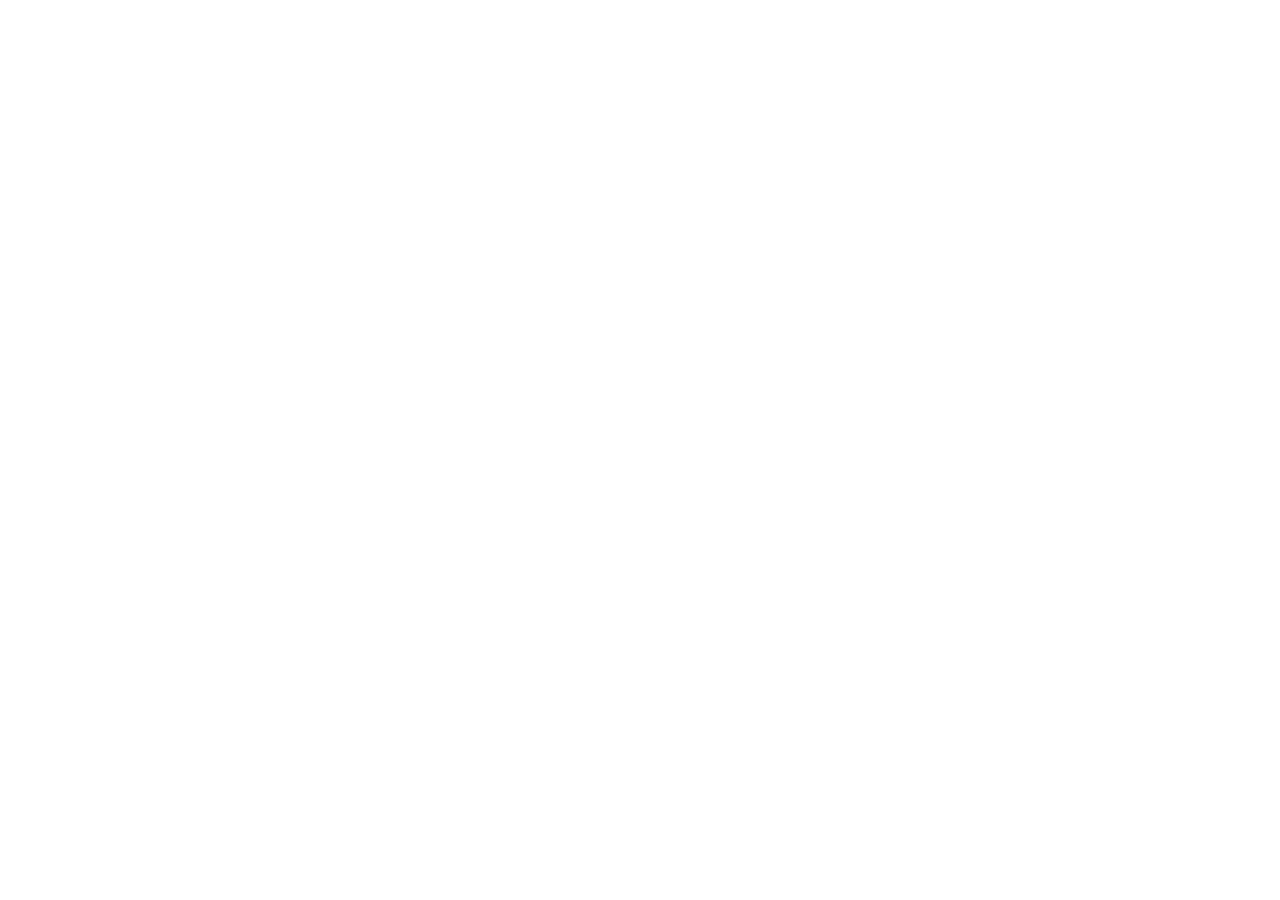
==== Udemy Colt Steele The Web Developer Bootcamp/BootStrap_Basics/bootstrap_basics.html @ 0aefc939 "Downloaded bootstrap files plus opened new bootstrap basics folder" ====
<!doctype html>
<html lang="en">
  <head>
    <meta charset="UTF-8" />
    <meta name="viewport" content="width=device-width, initial-scale=1.0" />
    <title>Bootstrap Basics</title>
    <link
      rel="stylesheet"
      href="https://stackpath.bootstrapcdn.com/bootstrap/4.5.2/css/bootstrap.min.css"
    />
    <link rel="stylesheet" href="bootstrapBasics.css" />
  </head>
  <body></body>
</html>
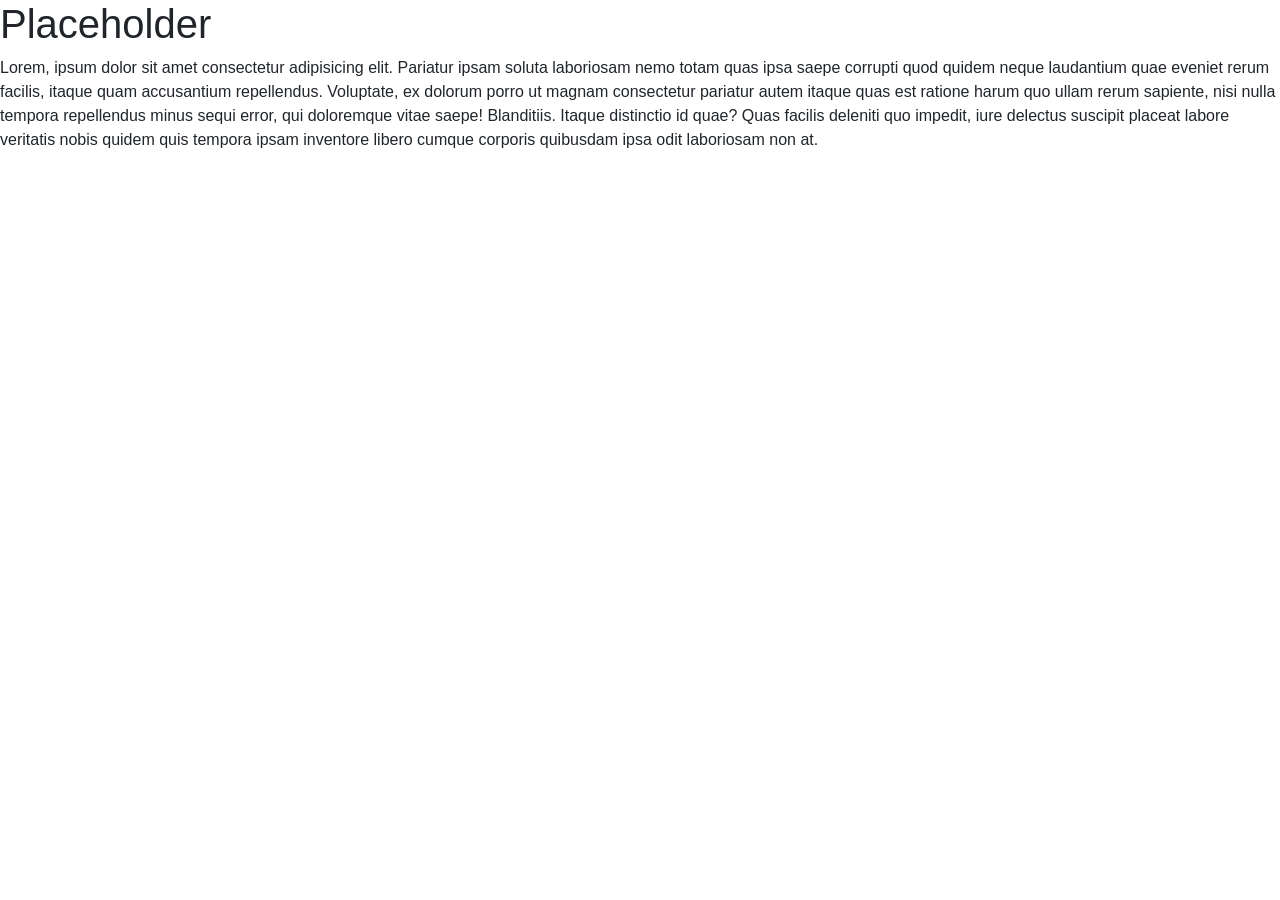
==== commit e42fd54a: "added h1 placeholder and lorem paragraph" ====
--- a/Udemy Colt Steele The Web Developer Bootcamp/BootStrap_Basics/bootstrap_basics.html
+++ b/Udemy Colt Steele The Web Developer Bootcamp/BootStrap_Basics/bootstrap_basics.html
@@ -10,5 +10,19 @@
     />
     <link rel="stylesheet" href="bootstrapBasics.css" />
   </head>
-  <body></body>
+  <body>
+    <h1>Placeholder</h1>
+    <p>
+      Lorem, ipsum dolor sit amet consectetur adipisicing elit. Pariatur ipsam
+      soluta laboriosam nemo totam quas ipsa saepe corrupti quod quidem neque
+      laudantium quae eveniet rerum facilis, itaque quam accusantium
+      repellendus. Voluptate, ex dolorum porro ut magnam consectetur pariatur
+      autem itaque quas est ratione harum quo ullam rerum sapiente, nisi nulla
+      tempora repellendus minus sequi error, qui doloremque vitae saepe!
+      Blanditiis. Itaque distinctio id quae? Quas facilis deleniti quo impedit,
+      iure delectus suscipit placeat labore veritatis nobis quidem quis tempora
+      ipsam inventore libero cumque corporis quibusdam ipsa odit laboriosam non
+      at.
+    </p>
+  </body>
 </html>
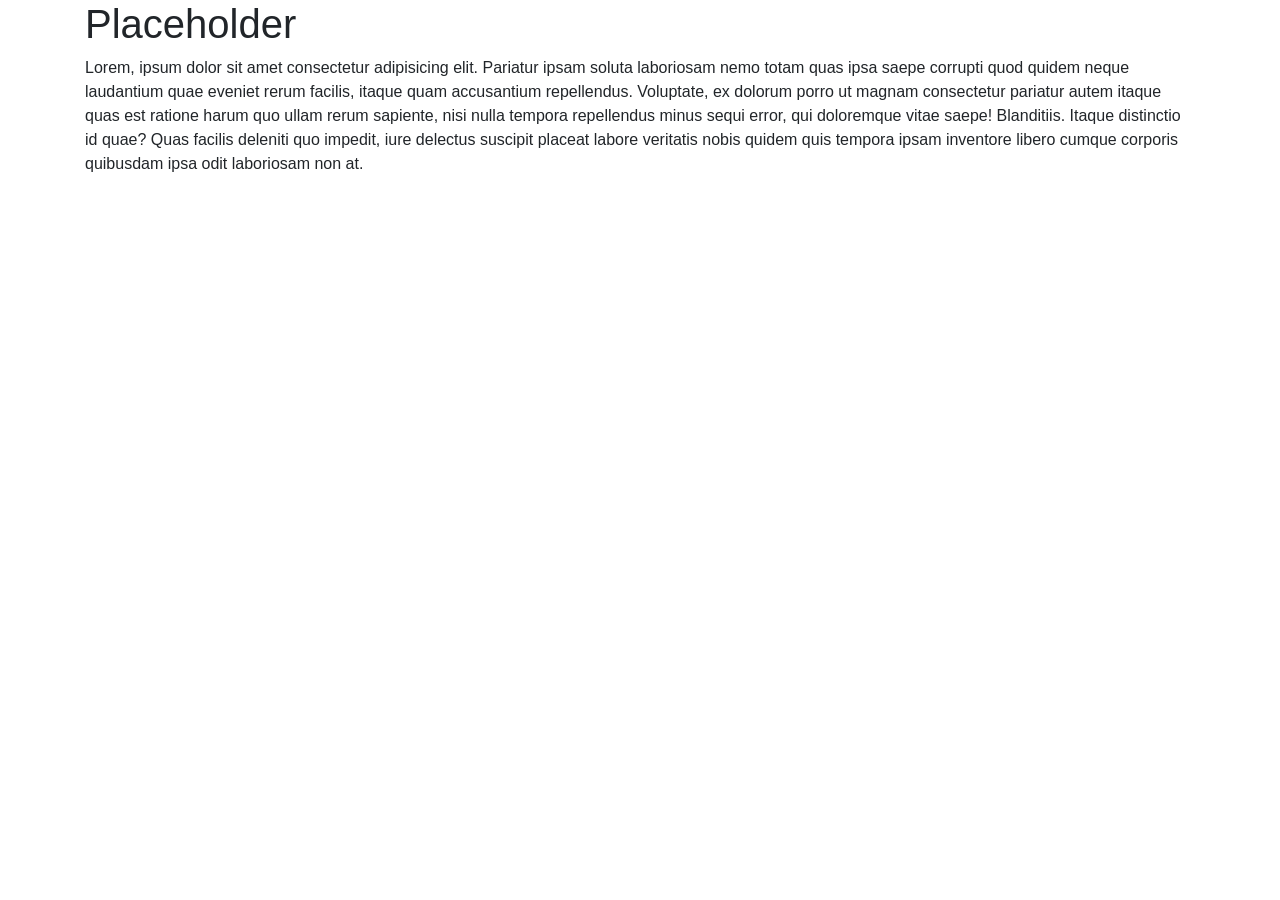
==== commit fd8d3abe: "Applied class container to html" ====
--- a/Udemy Colt Steele The Web Developer Bootcamp/BootStrap_Basics/bootstrap_basics.html
+++ b/Udemy Colt Steele The Web Developer Bootcamp/BootStrap_Basics/bootstrap_basics.html
@@ -6,23 +6,38 @@
     <title>Bootstrap Basics</title>
     <link
       rel="stylesheet"
-      href="https://stackpath.bootstrapcdn.com/bootstrap/4.5.2/css/bootstrap.min.css"
+      href="https://cdn.jsdelivr.net/npm/bootstrap@4.5.3/dist/css/bootstrap.min.css"
+      integrity="sha384-TX8t27EcRE3e/ihU7zmQxVncDAy5uIKz4rEkgIXeMed4M0jlfIDPvg6uqKI2xXr2"
+      crossorigin="anonymous"
     />
     <link rel="stylesheet" href="bootstrapBasics.css" />
   </head>
   <body>
-    <h1>Placeholder</h1>
-    <p>
-      Lorem, ipsum dolor sit amet consectetur adipisicing elit. Pariatur ipsam
-      soluta laboriosam nemo totam quas ipsa saepe corrupti quod quidem neque
-      laudantium quae eveniet rerum facilis, itaque quam accusantium
-      repellendus. Voluptate, ex dolorum porro ut magnam consectetur pariatur
-      autem itaque quas est ratione harum quo ullam rerum sapiente, nisi nulla
-      tempora repellendus minus sequi error, qui doloremque vitae saepe!
-      Blanditiis. Itaque distinctio id quae? Quas facilis deleniti quo impedit,
-      iure delectus suscipit placeat labore veritatis nobis quidem quis tempora
-      ipsam inventore libero cumque corporis quibusdam ipsa odit laboriosam non
-      at.
-    </p>
+    <div class="container">
+      <h1>Placeholder</h1>
+      <p>
+        Lorem, ipsum dolor sit amet consectetur adipisicing elit. Pariatur ipsam
+        soluta laboriosam nemo totam quas ipsa saepe corrupti quod quidem neque
+        laudantium quae eveniet rerum facilis, itaque quam accusantium
+        repellendus. Voluptate, ex dolorum porro ut magnam consectetur pariatur
+        autem itaque quas est ratione harum quo ullam rerum sapiente, nisi nulla
+        tempora repellendus minus sequi error, qui doloremque vitae saepe!
+        Blanditiis. Itaque distinctio id quae? Quas facilis deleniti quo
+        impedit, iure delectus suscipit placeat labore veritatis nobis quidem
+        quis tempora ipsam inventore libero cumque corporis quibusdam ipsa odit
+        laboriosam non at.
+      </p>
+    </div>
+
+    <script
+      src="https://code.jquery.com/jquery-3.5.1.slim.min.js"
+      integrity="sha384-DfXdz2htPH0lsSSs5nCTpuj/zy4C+OGpamoFVy38MVBnE+IbbVYUew+OrCXaRkfj"
+      crossorigin="anonymous"
+    ></script>
+    <script
+      src="https://cdn.jsdelivr.net/npm/bootstrap@4.5.3/dist/js/bootstrap.bundle.min.js"
+      integrity="sha384-ho+j7jyWK8fNQe+A12Hb8AhRq26LrZ/JpcUGGOn+Y7RsweNrtN/tE3MoK7ZeZDyx"
+      crossorigin="anonymous"
+    ></script>
   </body>
 </html>
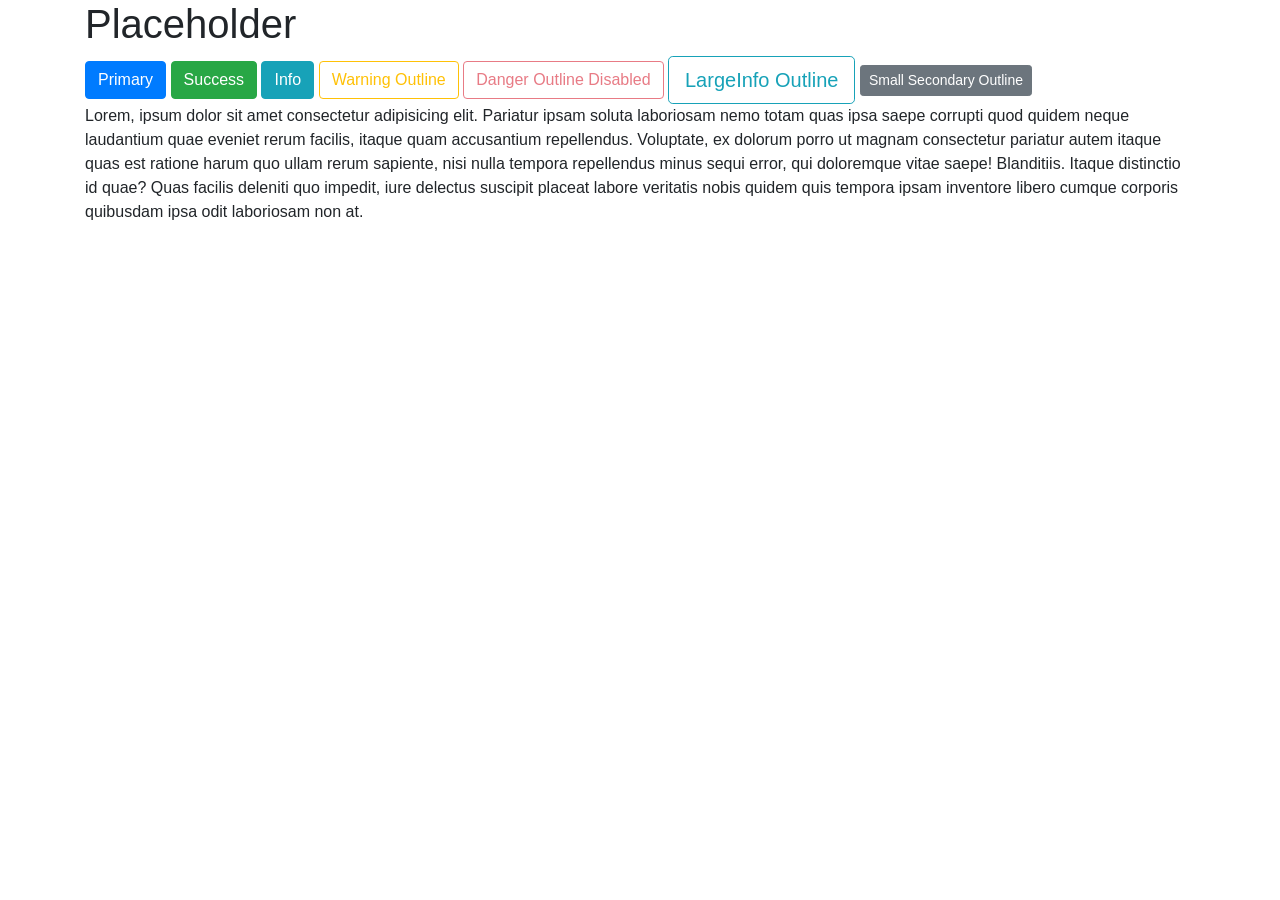
==== commit b5ff5a42: "Bootstrap Button classes added to bootstrap_basics html" ====
--- a/Udemy Colt Steele The Web Developer Bootcamp/BootStrap_Basics/bootstrap_basics.html
+++ b/Udemy Colt Steele The Web Developer Bootcamp/BootStrap_Basics/bootstrap_basics.html
@@ -15,6 +15,21 @@
   <body>
     <div class="container">
       <h1>Placeholder</h1>
+      <button type="button" class="btn btn-primary">Primary</button>
+      <button type="button" class="btn btn-success">Success</button>
+      <button type="button" class="btn btn-info">Info</button>
+      <button type="button" class="btn btn-outline-warning">
+        Warning Outline
+      </button>
+      <button type="button" class="btn btn-outline-danger" disabled>
+        Danger Outline Disabled
+      </button>
+      <button type="button" class="btn btn-outline-info btn-lg">
+        LargeInfo Outline
+      </button>
+      <button type="button" class="btn btn-secondary btn-sm">
+        Small Secondary Outline
+      </button>
       <p>
         Lorem, ipsum dolor sit amet consectetur adipisicing elit. Pariatur ipsam
         soluta laboriosam nemo totam quas ipsa saepe corrupti quod quidem neque
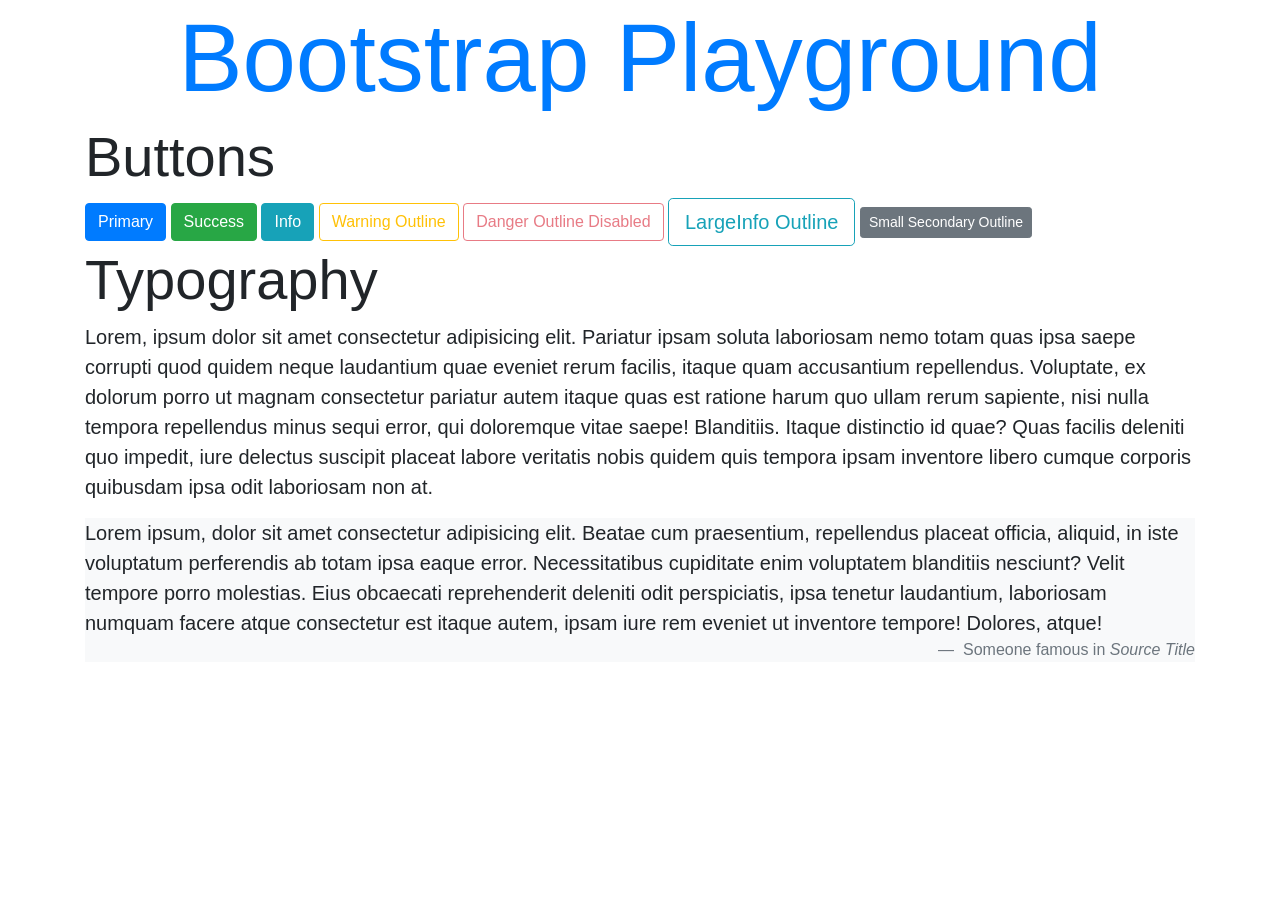
==== commit 115748e1: "Praciteced with some typography layouts" ====
--- a/Udemy Colt Steele The Web Developer Bootcamp/BootStrap_Basics/bootstrap_basics.html
+++ b/Udemy Colt Steele The Web Developer Bootcamp/BootStrap_Basics/bootstrap_basics.html
@@ -14,7 +14,8 @@
   </head>
   <body>
     <div class="container">
-      <h1>Placeholder</h1>
+      <h1 class="display-1 text-center text-primary">Bootstrap Playground</h1>
+      <h2 class="display-4">Buttons</h2>
       <button type="button" class="btn btn-primary">Primary</button>
       <button type="button" class="btn btn-success">Success</button>
       <button type="button" class="btn btn-info">Info</button>
@@ -30,7 +31,8 @@
       <button type="button" class="btn btn-secondary btn-sm">
         Small Secondary Outline
       </button>
-      <p>
+      <h2 class="display-4">Typography</h2>
+      <p class="lead">
         Lorem, ipsum dolor sit amet consectetur adipisicing elit. Pariatur ipsam
         soluta laboriosam nemo totam quas ipsa saepe corrupti quod quidem neque
         laudantium quae eveniet rerum facilis, itaque quam accusantium
@@ -42,6 +44,21 @@
         quis tempora ipsam inventore libero cumque corporis quibusdam ipsa odit
         laboriosam non at.
       </p>
+
+      <blockquote class="blockquote bg-light">
+        <p class="mb-0">
+          Lorem ipsum, dolor sit amet consectetur adipisicing elit. Beatae cum
+          praesentium, repellendus placeat officia, aliquid, in iste voluptatum
+          perferendis ab totam ipsa eaque error. Necessitatibus cupiditate enim
+          voluptatem blanditiis nesciunt? Velit tempore porro molestias. Eius
+          obcaecati reprehenderit deleniti odit perspiciatis, ipsa tenetur
+          laudantium, laboriosam numquam facere atque consectetur est itaque
+          autem, ipsam iure rem eveniet ut inventore tempore! Dolores, atque!
+        </p>
+        <footer class="blockquote-footer text-right">
+          Someone famous in <cite title="Source Title">Source Title</cite>
+        </footer>
+      </blockquote>
     </div>
 
     <script
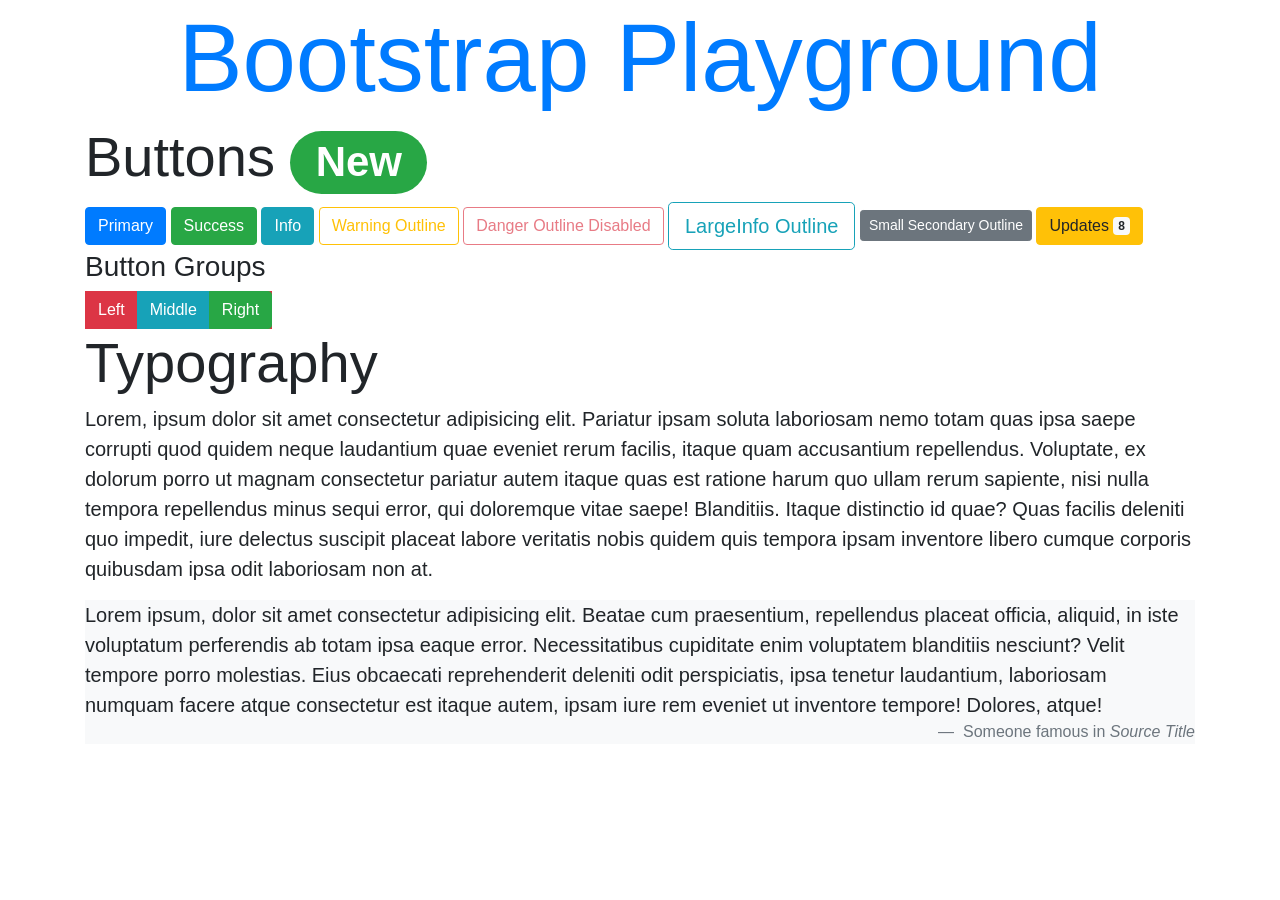
==== commit 45fa5015: "Added badges and button groups to bootstrap basics" ====
--- a/Udemy Colt Steele The Web Developer Bootcamp/BootStrap_Basics/bootstrap_basics.html
+++ b/Udemy Colt Steele The Web Developer Bootcamp/BootStrap_Basics/bootstrap_basics.html
@@ -15,7 +15,9 @@
   <body>
     <div class="container">
       <h1 class="display-1 text-center text-primary">Bootstrap Playground</h1>
-      <h2 class="display-4">Buttons</h2>
+      <h2 class="display-4">
+        Buttons <span class="badge badge-success badge-pill">New</span>
+      </h2>
       <button type="button" class="btn btn-primary">Primary</button>
       <button type="button" class="btn btn-success">Success</button>
       <button type="button" class="btn btn-info">Info</button>
@@ -31,6 +33,15 @@
       <button type="button" class="btn btn-secondary btn-sm">
         Small Secondary Outline
       </button>
+      <button class="btn btn-warning">
+        Updates <span class="badge badge-light">8</span>
+      </button>
+      <h3>Button Groups</h3>
+      <div class="btn-group btn-danger" role="group">
+        <button type="button" class="btn btn-danger">Left</button>
+        <button type="button" class="btn btn-info">Middle</button>
+        <button type="button" class="btn btn-success">Right</button>
+      </div>
       <h2 class="display-4">Typography</h2>
       <p class="lead">
         Lorem, ipsum dolor sit amet consectetur adipisicing elit. Pariatur ipsam
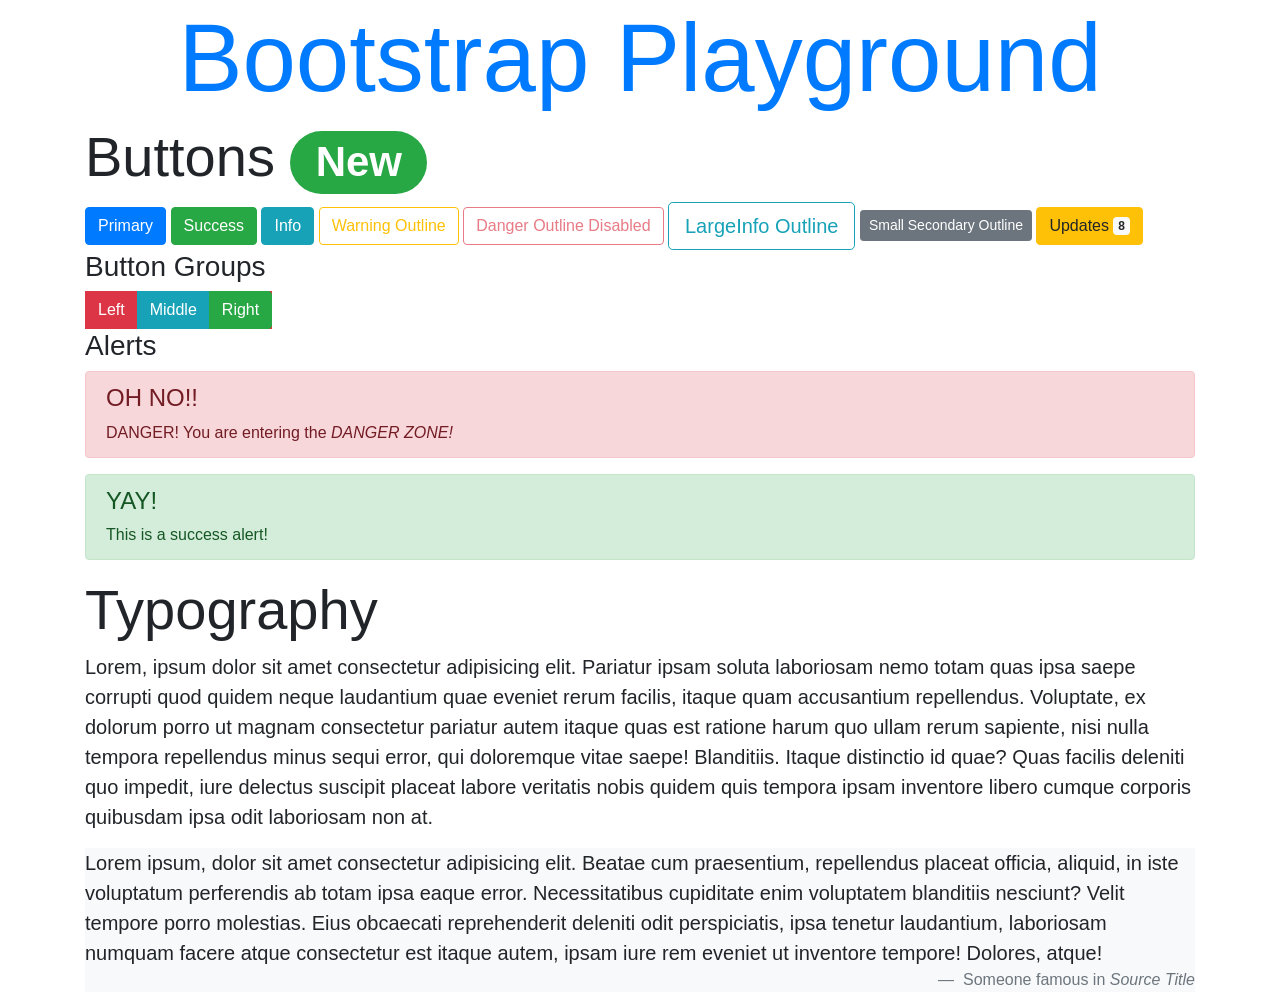
==== commit f47674c8: "Bootstrap basics: Entered Alerts with headings" ====
--- a/Udemy Colt Steele The Web Developer Bootcamp/BootStrap_Basics/bootstrap_basics.html
+++ b/Udemy Colt Steele The Web Developer Bootcamp/BootStrap_Basics/bootstrap_basics.html
@@ -42,6 +42,15 @@
         <button type="button" class="btn btn-info">Middle</button>
         <button type="button" class="btn btn-success">Right</button>
       </div>
+      <h3>Alerts</h3>
+      <div class="alert alert-danger" role="alert">
+        <h4 class="alert-heading">OH NO!!</h4>
+        DANGER! You are entering the <i>DANGER ZONE!</i>
+      </div>
+      <div class="alert alert-success" role="alert">
+        <h4 class="alert-heading">YAY!</h4>
+        This is a success alert!
+      </div>
       <h2 class="display-4">Typography</h2>
       <p class="lead">
         Lorem, ipsum dolor sit amet consectetur adipisicing elit. Pariatur ipsam
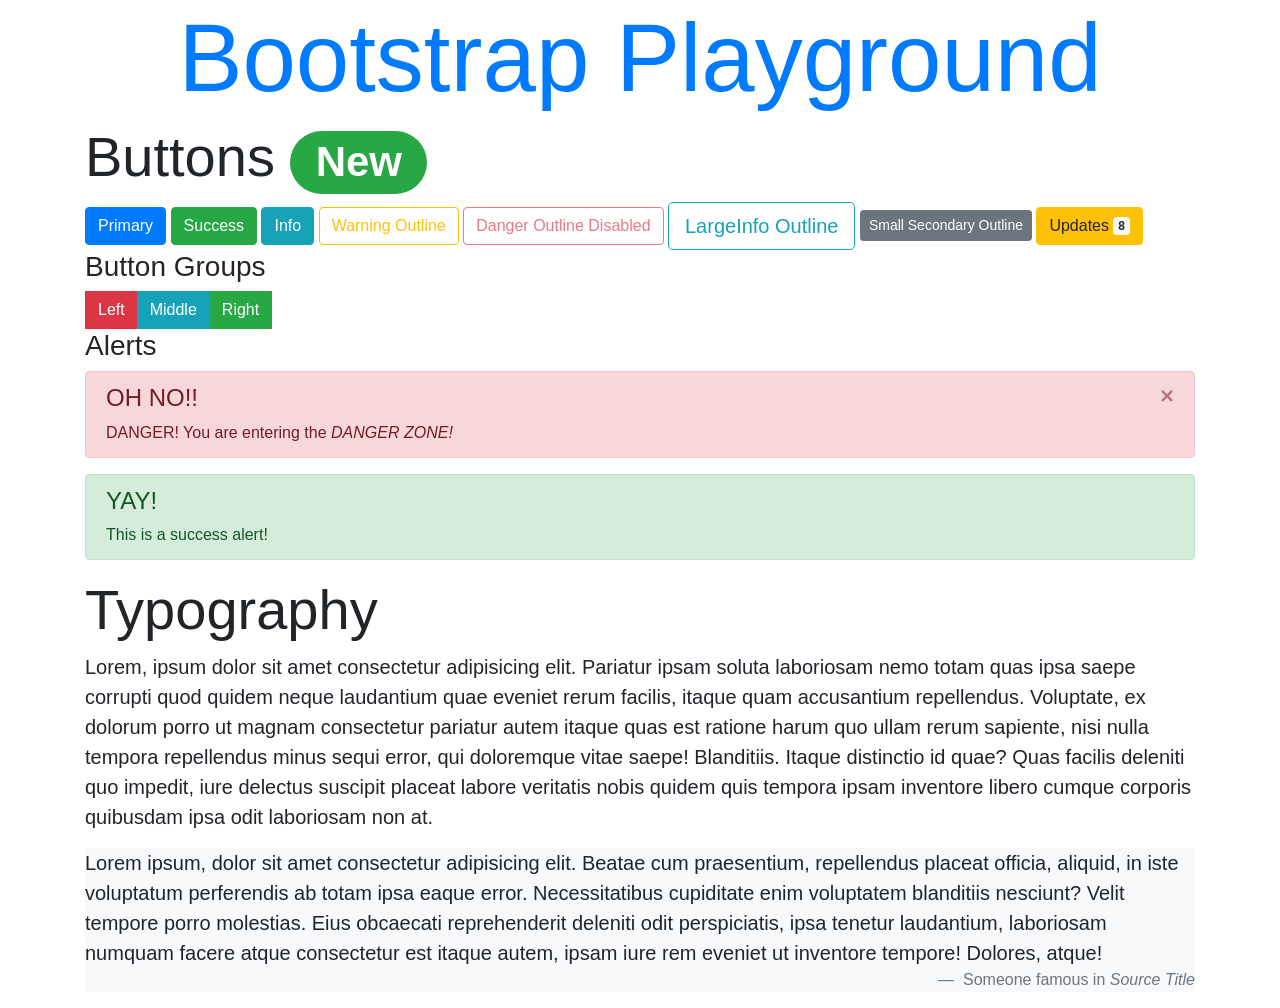
==== commit ea414d44: "Bootstrap_basics: added alert dismissable button" ====
--- a/Udemy Colt Steele The Web Developer Bootcamp/BootStrap_Basics/bootstrap_basics.html
+++ b/Udemy Colt Steele The Web Developer Bootcamp/BootStrap_Basics/bootstrap_basics.html
@@ -43,9 +43,17 @@
         <button type="button" class="btn btn-success">Right</button>
       </div>
       <h3>Alerts</h3>
-      <div class="alert alert-danger" role="alert">
+      <div class="alert alert-danger alert-dismissible fade show" role="alert">
         <h4 class="alert-heading">OH NO!!</h4>
         DANGER! You are entering the <i>DANGER ZONE!</i>
+        <button
+          type="button"
+          class="close"
+          data-dismiss="alert"
+          aria-label="Close"
+        >
+          <span aria-hidden="true">&times;</span>
+        </button>
       </div>
       <div class="alert alert-success" role="alert">
         <h4 class="alert-heading">YAY!</h4>
